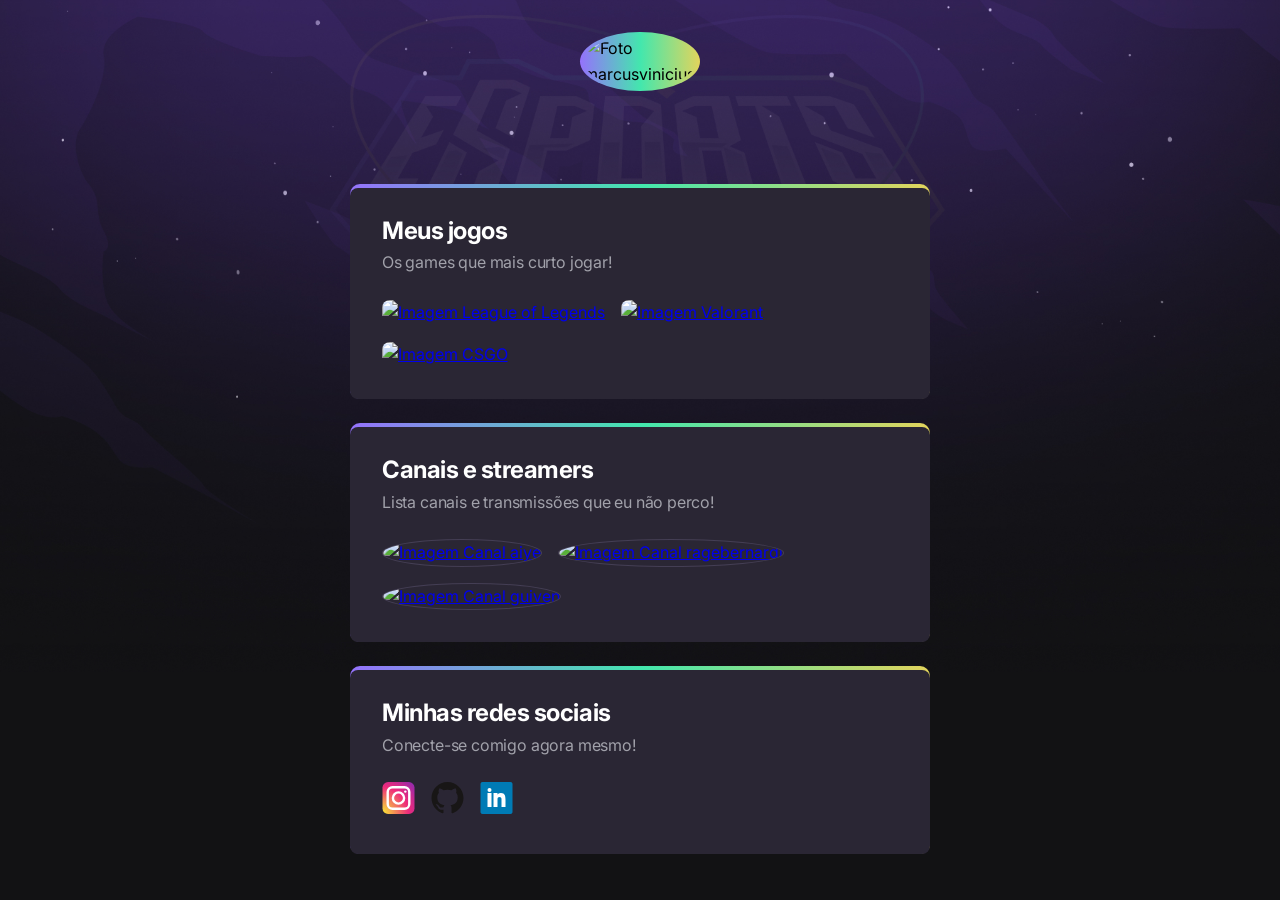
==== Explorer/index.html @ ad901b91 "initial commit" ====
<!DOCTYPE html>
<!--Qual tipo de html estamos usando, nesse caso o 5-->
<html lang="pt-br">
<!--Abertura de um html OBS: A primeira tag html chamamos de root
lang="Linguagem"
-->

<head>

    <link rel="preconnect" href="https://fonts.googleapis.com">
    <link rel="preconnect" href="https://fonts.gstatic.com" crossorigin>
    <link href="https://fonts.googleapis.com/css2?family=Inter:wght@400;900&display=swap" rel="stylesheet">

    <meta charset="UTF-8">
    <!-- <meta>É toda a config que estou fazendo no html</meta> charset
        é o conjunto de caracteres utf-8 significa que posso colocar caracteres especiais acentuações
        etc-->
    <meta name="viewport" content="width=device-width, initial-scale=1.0">
    <title>NLW</title>

    <link rel="stylesheet" href="./styles.css">

    <!--Nome da página-->

</head>

<body>

    <header>
        <!--Cabeçalho-->
        <div>
            <!--Usar em um css ou js-->
            <img src="https://github.com/marcusviniciusslima.png" alt="Foto marcusviniciusslima">
            <!--Algumas tags so precisam dos atributos não precisa fechar e ela pode ter ou não a barrinha /
                src="Onde está a imagem que eu quero colocar no corpo da página"
                alt="Caso não encontre a img do src coloque um texto"-->

        </div>
    </header>

    <main>
        <!--Representa o que há de principal na página-->

        <section>
            <div>
                <h2>Meus jogos</h2>
                <p>Os games que mais curto jogar!</p>

                <ul class="games-list">
                    <!--Lista não ordenada-->
                    <li>
                        <a target="_blank" href="https://www.twitch.tv/directory/game/League%20of%20Legends">
                            <img src="https://static-cdn.jtvnw.net/ttv-boxart/21779-188x250.jpg"
                                alt="Imagem League of Legends">
                        </a>

                    </li>
                    <!--Elemento da lista-->

                    <li>
                        <a target="_blank" href="https://www.twitch.tv/directory/game/VALORANT">
                            <img src="https://static-cdn.jtvnw.net/ttv-boxart/516575-188x250.jpg" alt="Imagem Valorant">
                        </a>

                    </li>

                    <li>
                        <a target="_blank"
                            href="https://www.twitch.tv/directory/game/Counter-Strike%3A%20Global%20Offensive">
                            <img src="https://static-cdn.jtvnw.net/ttv-boxart/32399_IGDB-188x250.jpg" alt="Imagem CSGO">
                        </a>

                    </li>
                </ul>
            </div>
        </section>

        <section>
            <div>
                <h2>Canais e streamers</h2>
                <p>Lista canais e transmissões que eu não perco!</p>

                <ul class="channels-list">
                    <!--Lista não ordenada-->
                    <li>
                        <a target="_blank" href="https://www.twitch.tv/aiye">
                            <img src="https://static-cdn.jtvnw.net/jtv_user_pictures/cedade60-c4c0-4b68-aaef-cb96661038ce-profile_image-150x150.png"
                                alt="Imagem Canal aiye">
                        </a>

                    </li>
                    <!--Elemento da lista-->

                    <li>
                        <a target="_blank" href="https://www.twitch.tv/ragebernardi">
                            <img src="https://static-cdn.jtvnw.net/jtv_user_pictures/73352c44-ec81-4c8f-85b9-0ee4c5b7f412-profile_image-150x150.png"
                                alt="Imagem Canal ragebernardi">
                        </a>

                    </li>

                    <li>
                        <a target="_blank" href="https://www.twitch.tv/guiven">
                            <img src="https://static-cdn.jtvnw.net/jtv_user_pictures/eb75d623-4a3d-4a78-ae6f-478ce5c96bd9-profile_image-150x150.png"
                                alt="Imagem Canal guiven">
                        </a>

                    </li>
                </ul>
            </div>
        </section>

        <section>
            <div>
                <h2>Minhas redes sociais</h2>
                <p>Conecte-se comigo agora mesmo!</p>

                <ul class="social-list">
                    <!--Lista não ordenada-->
                    <li>
                        <a target="_blank" href="https://www.instagram.com/shed._/">
                            <?xml version="1.0" ?><svg viewBox="0 0 64 64" xmlns="http://www.w3.org/2000/svg"
                                xmlns:xlink="http://www.w3.org/1999/xlink" width="33" height="32">
                                <defs>
                                    <style>
                                        .cls-1 {
                                            fill: url(#radial-gradient);
                                        }

                                        .cls-2 {
                                            fill: #fff;
                                        }
                                    </style>
                                    <radialGradient cx="-578.95" cy="-837.6"
                                        gradientTransform="translate(499.5 629.5) scale(0.75)"
                                        gradientUnits="userSpaceOnUse" id="radial-gradient" r="197.06">
                                        <stop offset="0" stop-color="#f9ed32" />
                                        <stop offset="0.36" stop-color="#ee2a7b" />
                                        <stop offset="0.44" stop-color="#d22a8a" />
                                        <stop offset="0.6" stop-color="#8b2ab2" />
                                        <stop offset="0.83" stop-color="#1b2af0" />
                                        <stop offset="0.88" stop-color="#002aff" />
                                    </radialGradient>
                                </defs>
                                <title />
                                <g data-name="3-instagram" id="_3-instagram">
                                    <rect class="cls-1" height="64" rx="11.2" ry="11.2"
                                        transform="translate(64 64) rotate(180)" width="64" />
                                    <path class="cls-2"
                                        d="M44,56H20A12,12,0,0,1,8,44V20A12,12,0,0,1,20,8H44A12,12,0,0,1,56,20V44A12,12,0,0,1,44,56ZM20,12.8A7.21,7.21,0,0,0,12.8,20V44A7.21,7.21,0,0,0,20,51.2H44A7.21,7.21,0,0,0,51.2,44V20A7.21,7.21,0,0,0,44,12.8Z" />
                                    <path class="cls-2"
                                        d="M32,45.6A13.6,13.6,0,1,1,45.6,32,13.61,13.61,0,0,1,32,45.6Zm0-22.4A8.8,8.8,0,1,0,40.8,32,8.81,8.81,0,0,0,32,23.2Z" />
                                    <circle class="cls-2" cx="45.6" cy="19.2" r="2.4" />
                                </g>
                            </svg>
                        </a>

                    </li>
                    <!--Elemento da lista-->

                    <li>
                        <a target="_blank" href="https://github.com/marcusviniciusslima">
                            <?xml version="1.0" ?>
                            <!DOCTYPE svg
                                PUBLIC '-//W3C//DTD SVG 1.0//EN' 'http://www.w3.org/TR/2001/REC-SVG-20010904/DTD/svg10.dtd'>
                            <svg enable-background="new 0 0 32 32" height="32" id="Layer_1" version="1.0"
                                viewBox="0 0 32 32" width="33" xml:space="preserve" xmlns="http://www.w3.org/2000/svg"
                                xmlns:xlink="http://www.w3.org/1999/xlink">
                                <path clip-rule="evenodd"
                                    d="M16.003,0C7.17,0,0.008,7.162,0.008,15.997  c0,7.067,4.582,13.063,10.94,15.179c0.8,0.146,1.052-0.328,1.052-0.752c0-0.38,0.008-1.442,0-2.777  c-4.449,0.967-5.371-2.107-5.371-2.107c-0.727-1.848-1.775-2.34-1.775-2.34c-1.452-0.992,0.109-0.973,0.109-0.973  c1.605,0.113,2.451,1.649,2.451,1.649c1.427,2.443,3.743,1.737,4.654,1.329c0.146-1.034,0.56-1.739,1.017-2.139  c-3.552-0.404-7.286-1.776-7.286-7.906c0-1.747,0.623-3.174,1.646-4.292C7.28,10.464,6.73,8.837,7.602,6.634  c0,0,1.343-0.43,4.398,1.641c1.276-0.355,2.645-0.532,4.005-0.538c1.359,0.006,2.727,0.183,4.005,0.538  c3.055-2.07,4.396-1.641,4.396-1.641c0.872,2.203,0.323,3.83,0.159,4.234c1.023,1.118,1.644,2.545,1.644,4.292  c0,6.146-3.74,7.498-7.304,7.893C19.479,23.548,20,24.508,20,26c0,2,0,3.902,0,4.428c0,0.428,0.258,0.901,1.07,0.746  C27.422,29.055,32,23.062,32,15.997C32,7.162,24.838,0,16.003,0z"
                                    fill="#181616" fill-rule="evenodd" />
                                <g />
                                <g />
                                <g />
                                <g />
                                <g />
                                <g />
                            </svg>
                        </a>

                    </li>

                    <li>
                        <a target="_blank"
                            href="https://www.linkedin.com/in/marcus-vin%C3%ADcius-silva-lima-566293250/">
                            <?xml version="1.0" ?>
                            <!DOCTYPE svg
                                PUBLIC '-//W3C//DTD SVG 1.0//EN' 'http://www.w3.org/TR/2001/REC-SVG-20010904/DTD/svg10.dtd'>
                            <svg enable-background="new 0 0 32 32" height="32" id="Layer_1" version="1.0"
                                viewBox="0 0 32 32" width="33" xml:space="preserve" xmlns="http://www.w3.org/2000/svg"
                                xmlns:xlink="http://www.w3.org/1999/xlink">
                                <g>
                                    <path
                                        d="M32,30c0,1.104-0.896,2-2,2H2c-1.104,0-2-0.896-2-2V2c0-1.104,0.896-2,2-2h28c1.104,0,2,0.896,2,2V30z"
                                        fill="#007BB5" />
                                    <g>
                                        <rect fill="#FFFFFF" height="14" width="4" x="7" y="11" />
                                        <path
                                            d="M20.499,11c-2.791,0-3.271,1.018-3.499,2v-2h-4v14h4v-8c0-1.297,0.703-2,2-2c1.266,0,2,0.688,2,2v8h4v-7    C25,14,24.479,11,20.499,11z"
                                            fill="#FFFFFF" />
                                        <circle cx="9" cy="8" fill="#FFFFFF" r="2" />
                                    </g>
                                </g>
                                <g />
                                <g />
                                <g />
                                <g />
                                <g />
                                <g />
                            </svg>

                        </a>

                    </li>
                </ul>
            </div>
        </section>

    </main>
</body>

</html>
<!--Fechamento do html-->
---- Explorer/styles.css ----
* {
    margin: 0;
    padding: 0;
    box-sizing: border-box;
}

ul {
    list-style: none;

}

body {
    background-image: url(./assets/bg.jpg);
    background-position: top center;
    background-size: 100% auto;
    background-repeat: no-repeat;
    background-color: #121214;
}

body * {
    font-family: "Inter", sans-serif;
    line-height: 160%;
}

header {
    padding-top: 32px;
    height: calc(120px + 32px);
}

header div{
    width: 120px;
    margin: auto;
    background-image: linear-gradient(90deg, #9572FC 0%, #43E7AD 50.52%, #E2D45C 100%);

    border-radius: 50%;

    display: flex;
    padding: 4px;

    transition: transform .3s;
}

header div:hover {
    transform: scale(1.1);
}

header img {
    width: 100%;
    border-radius: 50%;
}

main {
    max-width: 580px;
    width: 90%;
    margin: 32px auto;

    display: grid;
    gap: 24px;

    margin-top: 32px;
}

section {
    color: white;
    background-image: linear-gradient(90deg, #9572FC 0%, #43E7AD 50.52%, #E2D45C 100%);
    padding-top: 4px;
    border-radius: 10px;
}

section ul li {
    transition: transform .3s;
}

section ul li:hover {
    transform: scale(1.1);
}

section div {
    background-color: #2A2634;
    padding: 32px;
    padding-top: 24px;
    border-radius: 8px;
}

section h2 {
    letter-spacing: -0.47px;
}

section p {
    letter-spacing: -0.18px;
    color: #A1A1AA;
}

section ul {
    display: flex;
    flex-wrap: wrap;
    gap: 16px;

    margin-top: 24px;
}

.games-list img {
    width: 120px;
    border-radius: 8px;

}

.channels-list img {
    width: 80px;
    border-radius: 50%;
    border: 1px solid #443E54;
}

/* animation */

header div {
    animation: fromTop .7s .2s backwards;
}

main section {
    animation: fromBottom .7s backwards;
}

main section:nth-child(1) {
    animation-delay: 0;
}

main section:nth-child(2) {
    animation-delay: .3s;
}

main section:nth-child(3) {
    animation-delay: .6s;
}


@keyframes fromTop {
    from {
        opacity: 0;
        transform: translateY(-30px);
    }

    to {
        opacity: 1;
        transform: translateY(0)
    }
}

@keyframes fromBottom {
    from {
        opacity: 0;
        transform: translateX(30px);
    }

    to {
        opacity: 1;
        transform: translateX(0)
    }
}
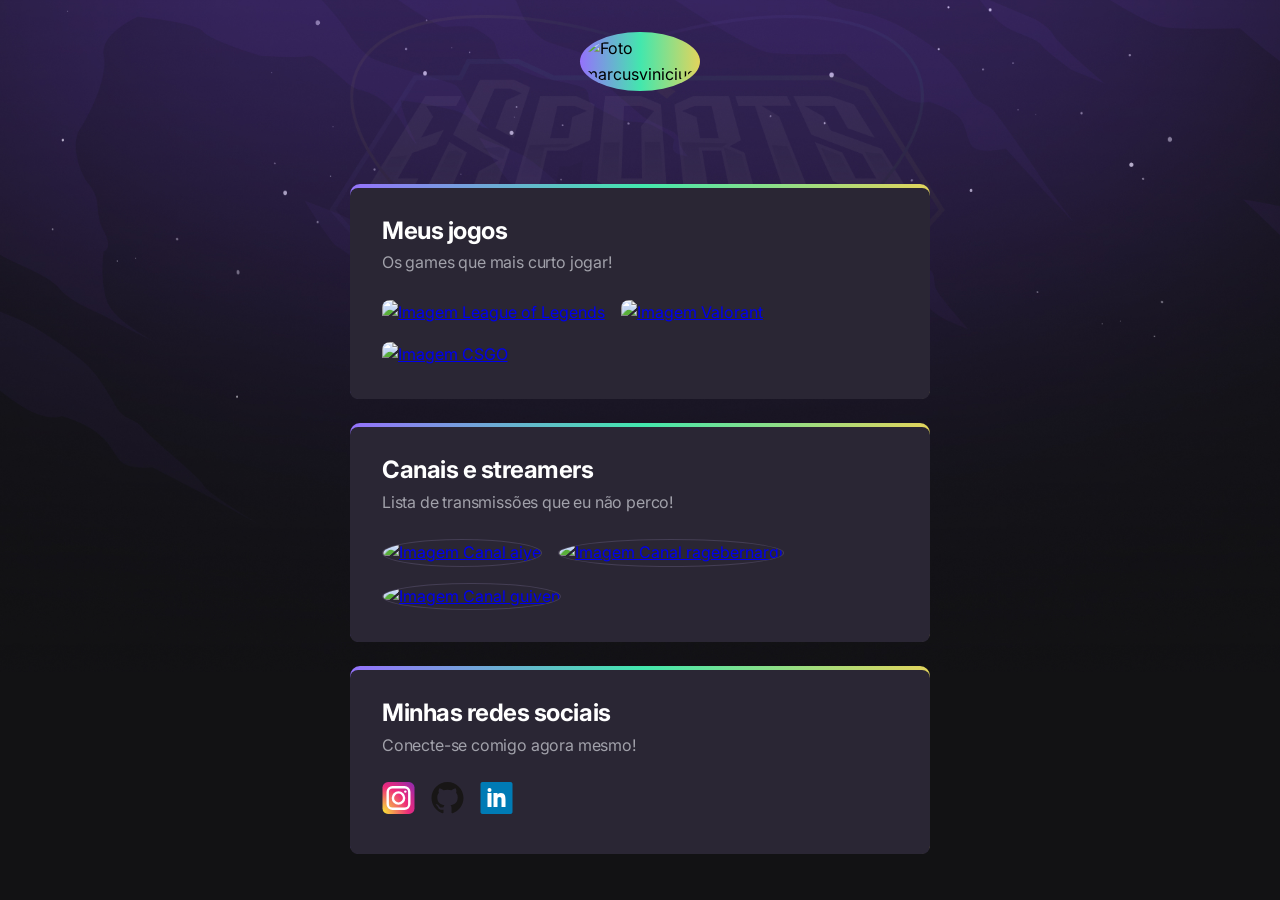
==== commit 9b318d83: "paragrafo" ====
--- a/Explorer/index.html
+++ b/Explorer/index.html
@@ -78,7 +78,7 @@
         <section>
             <div>
                 <h2>Canais e streamers</h2>
-                <p>Lista canais e transmissões que eu não perco!</p>
+                <p>Lista de transmissões que eu não perco!</p>
 
                 <ul class="channels-list">
                     <!--Lista não ordenada-->
